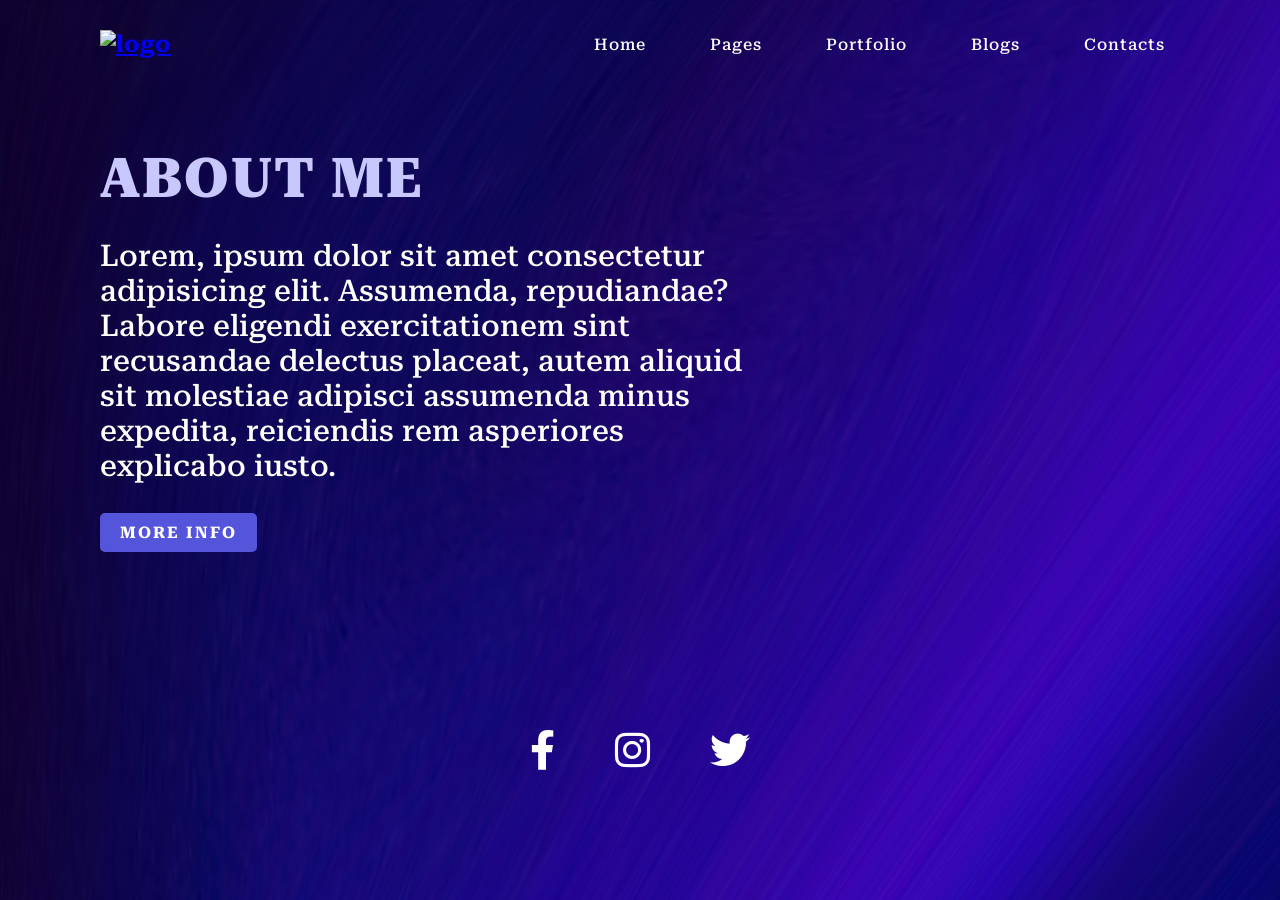
==== index.html @ 5fb14ebe "commit no.1" ====
<!DOCTYPE html>
<html lang="en">

<head>
    <meta charset="UTF-8">
    <meta http-equiv="X-UA-Compatible" content="IE=edge">
    <meta name="viewport" content="width=device-width, initial-scale=1.0">
    <link rel="stylesheet" href="style.css">
    <link rel="stylesheet" href="https://cdnjs.cloudflare.com/ajax/libs/font-awesome/6.0.0/css/all.min.css">
    <title>Landing Page</title>
</head>

<body>

    <section>
        <input type="checkbox" id="check">
        <header>
            <h2>
                <a href="https://google.com"><img src="/code_with_harry/android-chrome-192x192.png" alt="logo" class="logo"></a>
            </h2>
            <div class="navigation">
                <a href="#">Home</a>
                <a href="#">Pages</a>
                <a href="#">Portfolio</a>
                <a href="#">Blogs</a>
                <a href="#">Contacts</a>
            </div>
            <label for="check">
                <i class="fas fa-bars menu-btn"></i>
                <i class="fas fa-times close-btn"></i>
            </label>
        </header>
        <div class="content">
            <div class="info">
                <h2>About me</h2>
                <p>Lorem, ipsum dolor sit amet consectetur adipisicing elit. Assumenda, repudiandae? Labore eligendi exercitationem sint recusandae delectus placeat, autem aliquid sit molestiae adipisci assumenda minus expedita, reiciendis rem asperiores explicabo iusto.</p>
                <a href="#" class="info-btn">More info</a>
            </div>
        </div>
        <div class="media-icons">
            <a href=""><i class="fa-brands fa-facebook-f"></i></a>
            <a href=""><i class="fa-brands fa-instagram"></i></a>
            <a href=""><i class="fa-brands fa-twitter"></i></a>
            
        </div>
    </section>

</body>

</html>
---- style.css ----
@import url('https://fonts.googleapis.com/css2?family=Roboto+Serif:wght@100;300;400;500;600;700;800;900&display=swap');

*{
    margin: 0;
    padding: 0;
    box-sizing: border-box;
    font-family: "Roboto Serif" , sans-serif;
}

section{
    position: relative;
    width: 100%;
    min-height: 100vh;
    display: flex;
    flex-direction: column;
    justify-content: flex-start;
    background: url(fast\ light\ by\ freeject.net\ 2.jpg) no-repeat;
}

header{
    position: relative;
    top: 0;
    width: 100%;
    padding: 30px 100px;
    display: flex;
    justify-content: space-between;
    align-items: center;

}

header .logo{
    position: relative;
    width: 50px;

    /* color: #000;
    font-size: 30px;
    text-decoration: none;
    text-transform: uppercase;
    font-weight: 800;
    letter-spacing: 1px; */

}

header .navigation a{
    color: rgb(255, 255, 255);
    /*background: #fff;*/
    text-decoration: none;
    font-weight: 500;
    letter-spacing: 1px;
    padding: 10px 15px;
    border-radius: 5px;
    transition: 0.3s;
    transition-property: background;
}

header .navigation a:not(:last-child){
    margin-right: 30px;
}

header .navigation a:hover{
    background-color: rgb(211, 216, 252);
}

.content{
    max-width: 650px;
    margin: 60px 100px;
}

.content .info h2{
    color: rgb(200, 200, 255);
    font-size: 55px;
    text-transform: uppercase;
    font-weight: 800;
    letter-spacing: 2px;
    line-height: 60px;
    margin-bottom: 30px;
}

.content .info p{
    color: rgb(255, 255, 255);
    font-size: 30px;
    font-weight: 500;
    margin-bottom: 40px;
}

.content .info-btn{
    color: #fff;
    background:rgb(85, 85, 220);
    text-decoration: none;
    text-transform: uppercase;
    font-weight: 700;
    letter-spacing: 2px;
    padding: 10px 20px;
    border-radius: 5px;
    transition: 0.3s;
    transition-property: background;
}

.content .info-btn:hover{
    background: rgb(46, 46, 123);
}

.media-icons{
    display: flex;
    justify-content: center;
    align-items: center;
    margin: auto;
}

.media-icons a{
    position: relative;
    color: rgb(255, 255, 255);
    font-size: 40px;
    transition: 0.3s;
    transition-property: transform;
}

.media-icons a:not(:last-child){
    margin-right: 60px;
}

.media-icons a:hover{
    transform: scale(1.5);
}

label{
    display: none;
}

#check{
    z-index: 3;
    display: none;
}

/* responsive styles */

@media (max-width : 960px){
    header .navigation{
        display: none;
    }
    label{
        color: rgb(173, 173, 255);
        display: block;
        font-size: 25px;
        cursor: pointer;
        transition: 0.3s;
        transition-property: color;
    }
    label :hover{
        color: #fff;
    }

    label .close-btn{
        display: none;
    }
    #check:checked ~ header .navigation{
        z-index: 2;
        position: fixed;
        background-color: rgba(52, 52, 165, 0.981);
        top: 0;
        bottom: 0;
        left: 0;
        right: 0;
        display: flex;
        flex-direction: column;
        justify-content: center;
        align-items: center;
    }
    #check:checked ~ header .navigation a{
        font-weight: 700;
        margin-right: 0;
        margin-bottom: 50px;
        letter-spacing: 2px;
    }

    #check:checked ~ header label .menu-btn{
        display: none;
    }

    #check:checked ~ header label .close-btn{
        z-index: 2;
        display: block;
        position: fixed;
    }

    label .menu-btn{
        position: absolute;
    }

    header .logo{
        position: absolute;
        bottom: -6pxpx;
    }

    .content .info h2{
        font-size: 45px;
        line-height: 50px;
    }

    .content .info p{
        font-size: 20px;
    }
}

@media(max-width: 560px){

    .content .info h2{
        font-size: 35px;
        line-height: 40px;
    }

    .content .info p{
        font-size: 20px;
    }
}
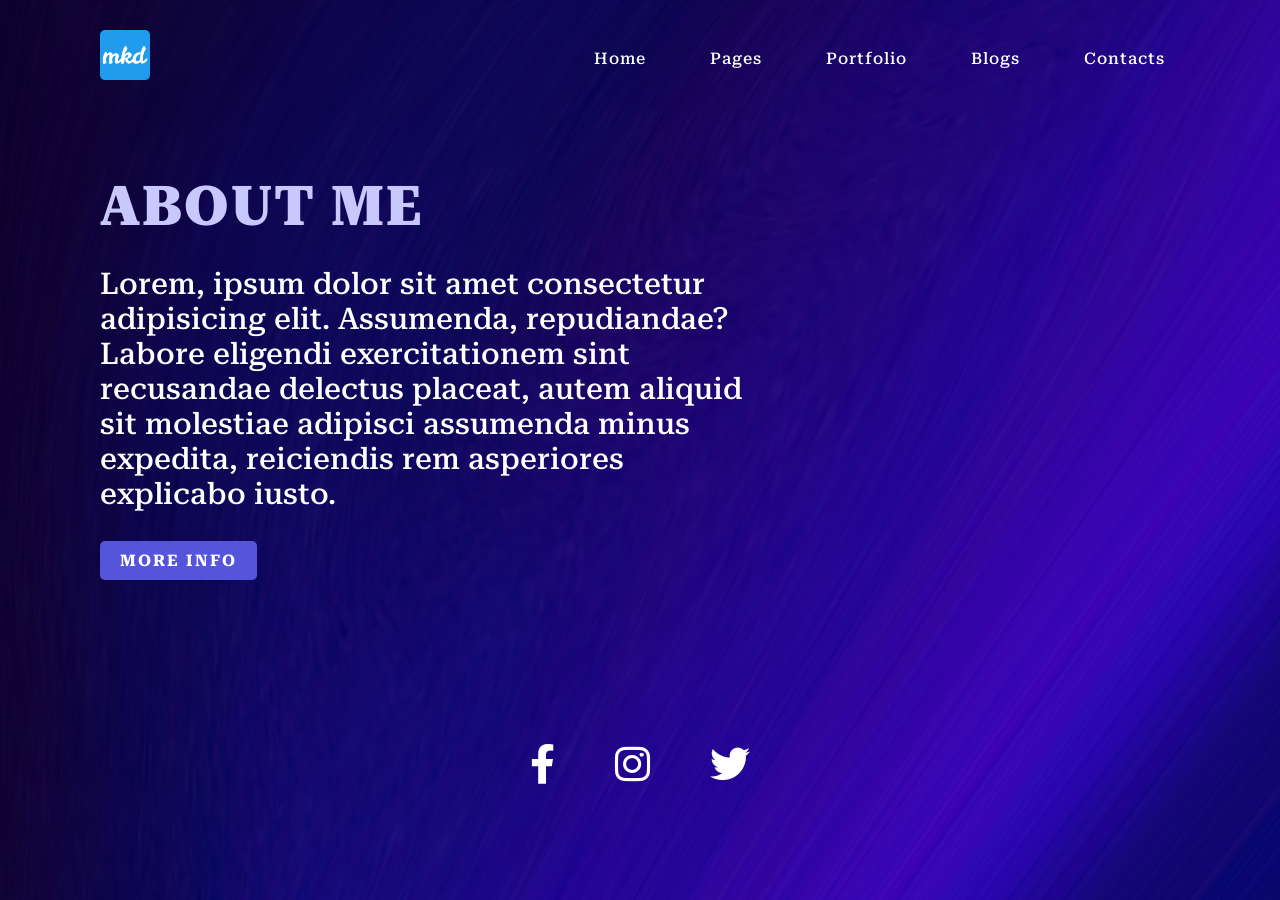
==== commit 362a0f51: "fixing logo" ====
--- a/index.html
+++ b/index.html
@@ -16,7 +16,7 @@
         <input type="checkbox" id="check">
         <header>
             <h2>
-                <a href="https://google.com"><img src="/code_with_harry/android-chrome-192x192.png" alt="logo" class="logo"></a>
+                <a href="https://google.com"><img src="android-chrome-192x192.png" alt="logo" class="logo"></a>
             </h2>
             <div class="navigation">
                 <a href="#">Home</a>
@@ -47,4 +47,4 @@
 
 </body>
 
-</html>+</html>
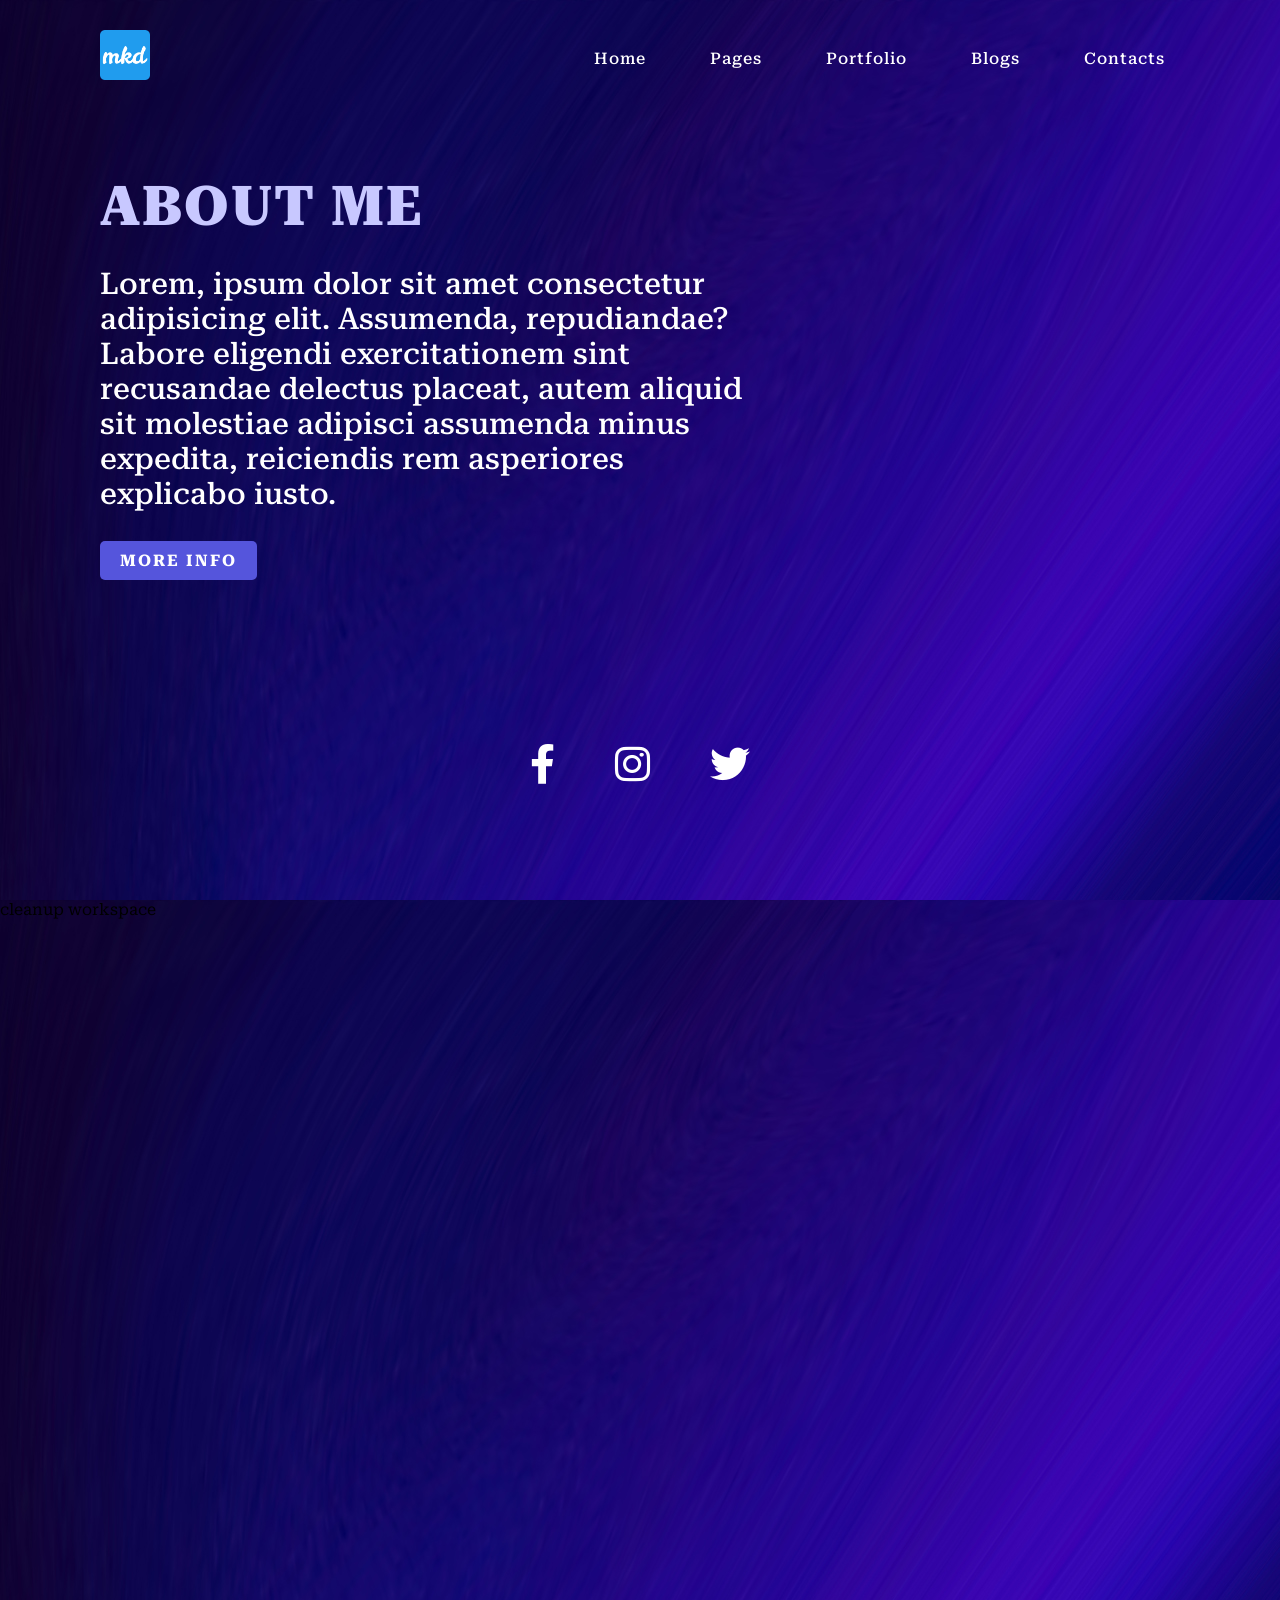
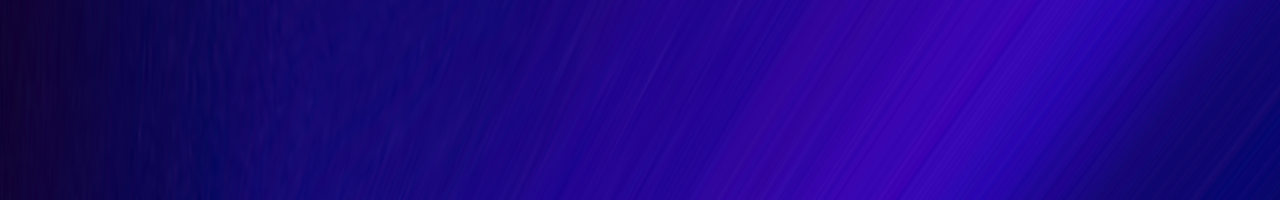
==== commit e1e7be2b: "Initial commit" ====
--- a/index.html
+++ b/index.html
@@ -45,6 +45,10 @@
         </div>
     </section>
 
+    <section>
+        <span>cleanup workspace</span>
+    </section>
+
 </body>
 
 </html>
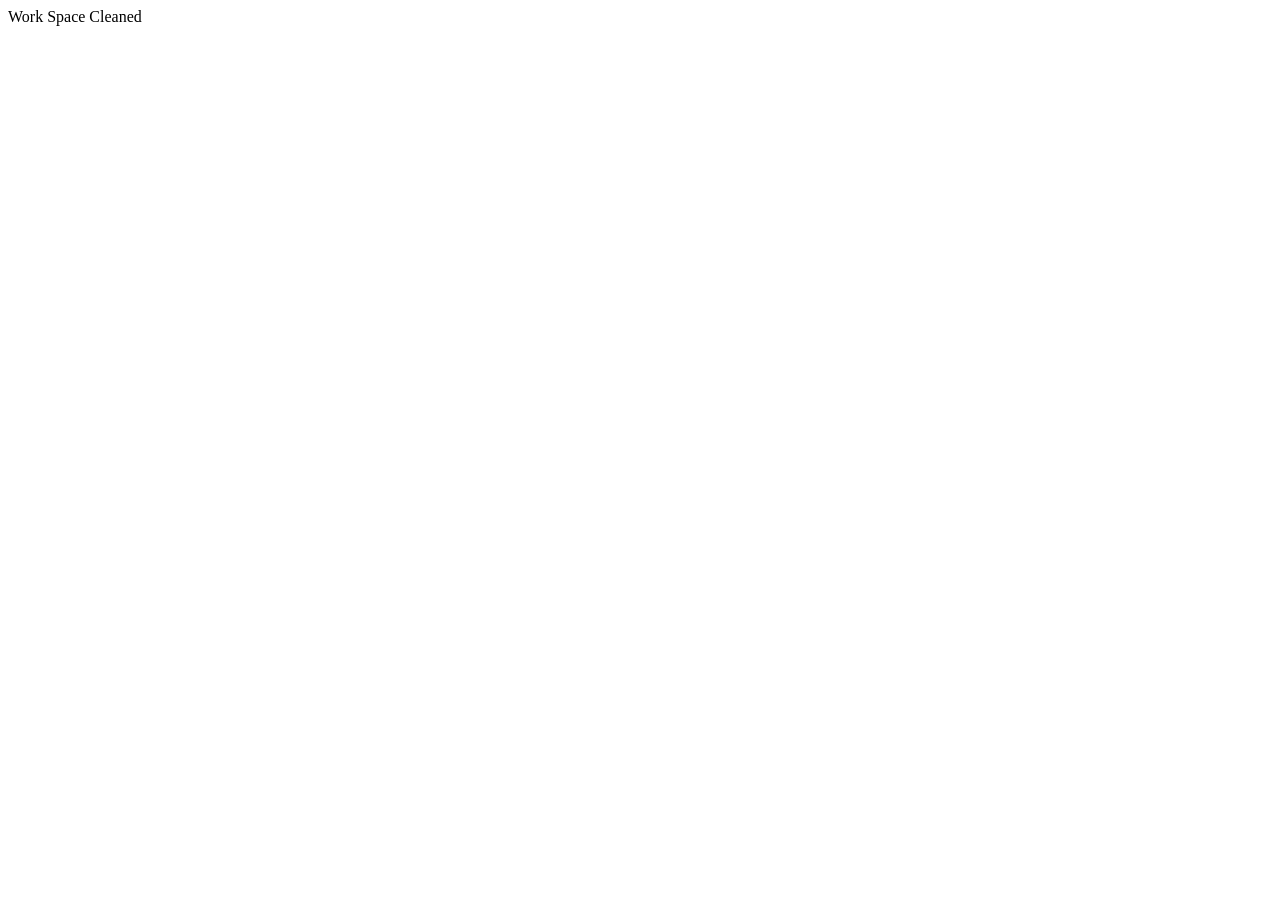
==== commit 68da92fc: "Cleaning and organizing workspace" ====
--- a/index.html
+++ b/index.html
@@ -1,54 +1,13 @@
 <!DOCTYPE html>
 <html lang="en">
-
 <head>
     <meta charset="UTF-8">
-    <meta http-equiv="X-UA-Compatible" content="IE=edge">
     <meta name="viewport" content="width=device-width, initial-scale=1.0">
-    <link rel="stylesheet" href="style.css">
-    <link rel="stylesheet" href="https://cdnjs.cloudflare.com/ajax/libs/font-awesome/6.0.0/css/all.min.css">
-    <title>Landing Page</title>
+    <title>Dev Guy</title>
 </head>
-
 <body>
-
-    <section>
-        <input type="checkbox" id="check">
-        <header>
-            <h2>
-                <a href="https://google.com"><img src="android-chrome-192x192.png" alt="logo" class="logo"></a>
-            </h2>
-            <div class="navigation">
-                <a href="#">Home</a>
-                <a href="#">Pages</a>
-                <a href="#">Portfolio</a>
-                <a href="#">Blogs</a>
-                <a href="#">Contacts</a>
-            </div>
-            <label for="check">
-                <i class="fas fa-bars menu-btn"></i>
-                <i class="fas fa-times close-btn"></i>
-            </label>
-        </header>
-        <div class="content">
-            <div class="info">
-                <h2>About me</h2>
-                <p>Lorem, ipsum dolor sit amet consectetur adipisicing elit. Assumenda, repudiandae? Labore eligendi exercitationem sint recusandae delectus placeat, autem aliquid sit molestiae adipisci assumenda minus expedita, reiciendis rem asperiores explicabo iusto.</p>
-                <a href="#" class="info-btn">More info</a>
-            </div>
-        </div>
-        <div class="media-icons">
-            <a href=""><i class="fa-brands fa-facebook-f"></i></a>
-            <a href=""><i class="fa-brands fa-instagram"></i></a>
-            <a href=""><i class="fa-brands fa-twitter"></i></a>
-            
-        </div>
-    </section>
-
-    <section>
-        <span>cleanup workspace</span>
-    </section>
-
+    <span>
+        Work Space Cleaned
+    </span>
 </body>
-
-</html>
+</html>
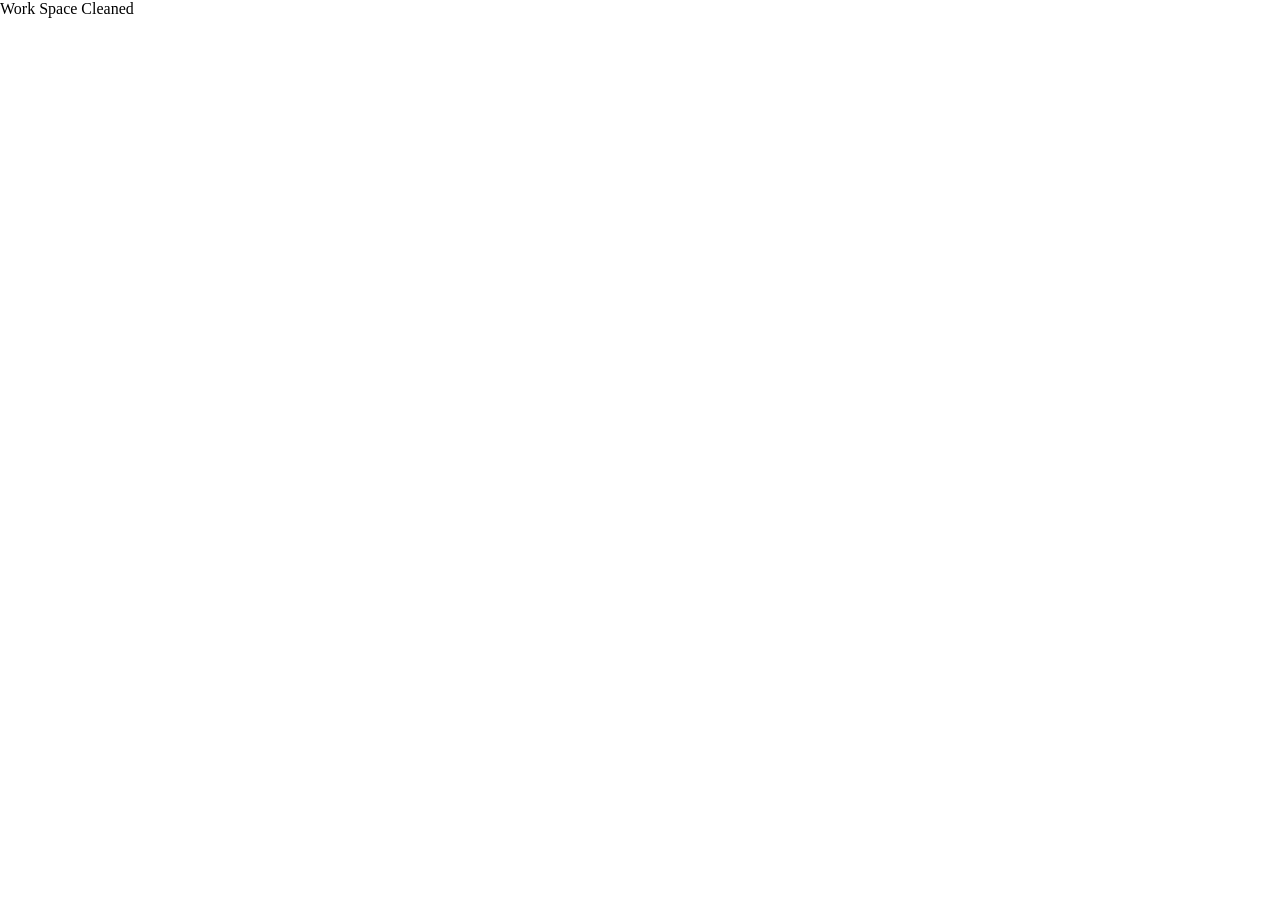
==== commit 5fd1a206: "added js" ====
--- a/index.html
+++ b/index.html
@@ -4,10 +4,12 @@
     <meta charset="UTF-8">
     <meta name="viewport" content="width=device-width, initial-scale=1.0">
     <title>Dev Guy</title>
+    <link rel="stylesheet" href="style.css">
 </head>
 <body>
     <span>
         Work Space Cleaned
     </span>
 </body>
+<script src="script.js"></script>
 </html>
--- a/style.css
+++ b/style.css
@@ -0,0 +1,5 @@
+*{
+    box-sizing: border-box;
+    padding: 0;
+    margin: 0;
+}
